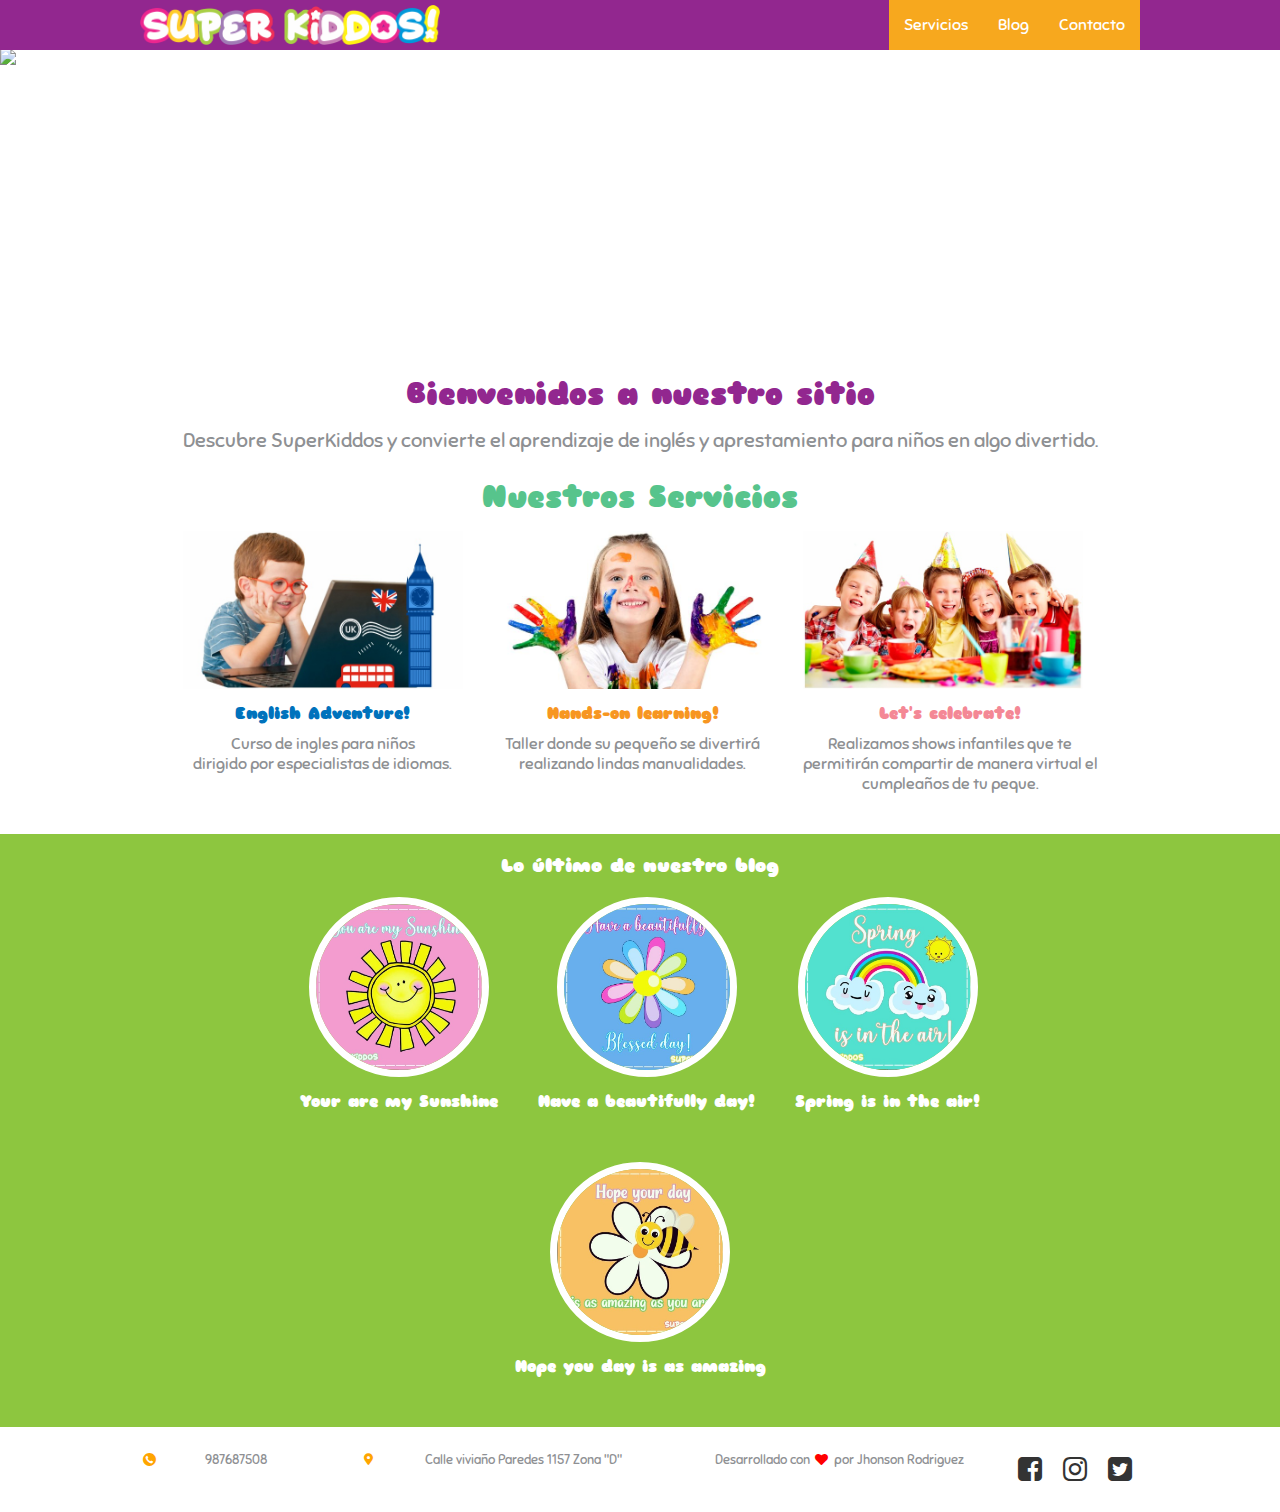
==== index.html @ e6532f3e "correciones5" ====
<!DOCTYPE html>
<html lang="es">  
  <head>    
    <title>SuperKiddos</title>    
    <meta charset="UTF-8">
    <meta name="viewport" content="width=device-width, user-scalable-no, initial-scale=1, maximun-scale=1, minimum-scale=1">
      <link rel="stylesheet" href="css/fontello.css">
      <link rel="stylesheet" href="css/estilos.css">
  </head>  
  <body>    
    
  <header>
      <div class="contenedor"> 
          <img class="logo" src="img/logo.png">
          <input type="checkbox" id="menu-bar">
          <label class="icon-menu" for="menu-bar"></label>
          <nav class="menu">
              <!-- <a href="intro.html">Ejercicios</a> -->
              
              <a href="">Servicios</a>
              <a href="">Blog</a>
              <a href="contacto.html">Contacto</a>
          </nav>                 
      </div>      
</header>
 
 
 <main>
     <section id="banner">
        <img src="img/portada.jpg">
        <div class="contenedor">
        <h2>Aprendiendo jugando</h2>
        <section>La mejor manera de aprender</section>
        <a href="#">Leer más</a>
         </div>
     </section>
     
     <section id="bienvenidos">
        <h2 class="title">Bienvenidos a nuestro sitio</h2>
         <p class="parrafo">Descubre SuperKiddos y convierte el aprendizaje de inglés y aprestamiento para niños en algo divertido.</p>
     </section>
     
     <section id="blog">
        <h3 class="our">Nuestros Servicios</h3>
        <div class="contenedor">
            <article>
                <img src="img/ingles.jpg">
                <h4 class="servicio1">English Adventure!</h4>
                <p>Curso de ingles para niños </p>
                <p>dirigido por especialistas de idiomas.</p>
            </article>
            <article>
                <img src="img/art.jpg">
                <h4 class="servicio2">Hands-on learning!</h4>
                <p>Taller donde su pequeño se divertirá </p>
                <p>realizando lindas manualidades.</p>
            </article>
            <article>
                <img src="img/chef.jpg">
                <h4 class="servicio3">Let's celebrate!</h4>
                <p>Realizamos shows infantiles que te</p>
                <p>permitirán compartir de manera virtual el</p>
                <p> cumpleaños de tu peque.</p>
            </article>
         </div>
     </section>
     
     <section  id="info">
         <h3>Lo último de nuestro blog</h3>
         <div class="contenedor">
            <div class="info">
                <img src="img/blog1.jpg" alt="">
                <h4>Your are my Sunshine</h4>
            </div>
            <div class="info">
                <img src="img/blog2.jpg" alt="">
                <h4>Have a beautifully day!</h4>
            </div>
            <div class="info">
                <img src="img/blog3.jpg" alt="">
                <h4>Spring is in the air!</h4>
            </div>
            <div class="info">
                <img src="img/blog4.jpg" alt="">
                <h4>Hope you day is as amazing</h4>
            </div>
             
         </div>
     </section>
     
 </main>
 <footer>
     <div class="contenedor">
        <label id="iconos" class="icon-phone-circled" ></label>
        <p class="copy">987687508</p> <br>
        <label  id="iconos" class="icon-location" ></label>
        <p class="copy">Calle viviaño Paredes 1157 Zona "D"</p><br>
         <p class="copy">Desarrollado con <label class="icon-heart" ></label> por Jhonson Rodriguez</p>
         <div class="sociales">
             <a class="icon-facebook-squared" href="#"></a>
             <a class=" icon-instagram" href="#"></a>
             <a class=" icon-twitter-squared" href="#"></a>
             
         </div>
     </div>
 </footer>
  </body>  
</html>
---- css/fontello.css ----
@font-face {
  font-family: 'fontello';
  src: url('../font/fontello.eot?8839246');
  src: url('../font/fontello.eot?8839246#iefix') format('embedded-opentype'),
       url('../font/fontello.woff2?8839246') format('woff2'),
       url('../font/fontello.woff?8839246') format('woff'),
       url('../font/fontello.ttf?8839246') format('truetype'),
       url('../font/fontello.svg?8839246#fontello') format('svg');
  font-weight: normal;
  font-style: normal;
}
/* Chrome hack: SVG is rendered more smooth in Windozze. 100% magic, uncomment if you need it. */
/* Note, that will break hinting! In other OS-es font will be not as sharp as it could be */
/*
@media screen and (-webkit-min-device-pixel-ratio:0) {
  @font-face {
    font-family: 'fontello';
    src: url('../font/fontello.svg?8839246#fontello') format('svg');
  }
}
*/
 
 [class^="icon-"]:before, [class*=" icon-"]:before {
  font-family: "fontello";
  font-style: normal;
  font-weight: normal;
  speak: none;
 
  display: inline-block;
  text-decoration: inherit;
  width: 1em;
  margin-right: .2em;
  text-align: center;
  /* opacity: .8; */
 
  /* For safety - reset parent styles, that can break glyph codes*/
  font-variant: normal;
  text-transform: none;
 
  /* fix buttons height, for twitter bootstrap */
  line-height: 1em;
 
  /* Animation center compensation - margins should be symmetric */
  /* remove if not needed */
  margin-left: .2em;
 
  /* you can be more comfortable with increased icons size */
  /* font-size: 120%; */
 
  /* Font smoothing. That was taken from TWBS */
  -webkit-font-smoothing: antialiased;
  -moz-osx-font-smoothing: grayscale;
 
  /* Uncomment for 3D effect */
  /* text-shadow: 1px 1px 1px rgba(127, 127, 127, 0.3); */
}
 
.icon-guidedog:before { content: '\e800'; } /* '' */
.icon-heart:before { content: '\e801'; } /* '' */
.icon-phone-circled:before { content: '\e802'; } /* '' */
.icon-location:before { content: '\f031'; } /* '' */
.icon-menu:before { content: '\f0c9'; } /* '' */
.icon-instagram:before { content: '\f16d'; } /* '' */
.icon-twitter-squared:before { content: '\f304'; } /* '' */
.icon-facebook-squared:before { content: '\f308'; } /* '' */
---- css/estilos.css ----
@import url('https://fonts.googleapis.com/css?family=Open+Sans&display=swap');
@import url('https://fonts.googleapis.com/css2?family=Sniglet&display=swap');
@import url(menu.css);
@import url(banner.css);
@import url(blog.css);
@import url(info.css);

*{
    margin: 0;
    padding: 0;
    box-sizing: border-box;
    
}

body{
    font-family: 'Sniglet', cursive;
}
header{
    
    width: 100%;
    height: 50px;
    background: #92278F;
    color: #fff;
    position: fixed;
    top: 0;
    left: 0;
    z-index: 100;
        
}

.contenedor{
    widows: 98%;
    margin: auto;
    
}

.logo{
    width: 300px;
    height: 50px;
    padding-top: 5px;
    padding-bottom: 5px;
}

h1{
    float: left;
}

header .contenedor{
    display: table;
}

section{
    width: 100%;
    margin-bottom: 25px;
}

#bienvenidos{
   
    text-align: center;
    
}

footer .contenedor{
    display: flex;
    flex-wrap: wrap;
    justify-content: center;
    padding-bottom: 25px;
}
footer label{
    color: red;
}

footer #iconos{
    color: orange;
    font-size: 13px;
}
.copy{
    font-size: 13px;
}

.sociales{
    width: 100%;
    text-align: center;
    font-size: 28px;
}

.sociales a{
    color:#333;
    text-decoration: none;
}
.title{
    color:#92278F;
    font-size: 30px;
    padding-bottom: 15px;
}
.parrafo{
    color: #8E9093;
    font-size: 20px;
}
@media(min-width:768px){
    .sociales{
        width: auto;
    }
    footer .contenedor{
        justify-content: space-between;
    }
}

@media(min-width:1024px){
    .contenedor{
        width: 1000px;
    }
}

p{
    text-align: center;
    color: #8E9093;
}
h4{
    padding-top: 10px;
    padding-bottom: 10px;
}
.servicio1{
    color: #0072BC;
   
}
.servicio2{
    color: #F79621;
   
}
.servicio3{
    color: #F48895;
   
}
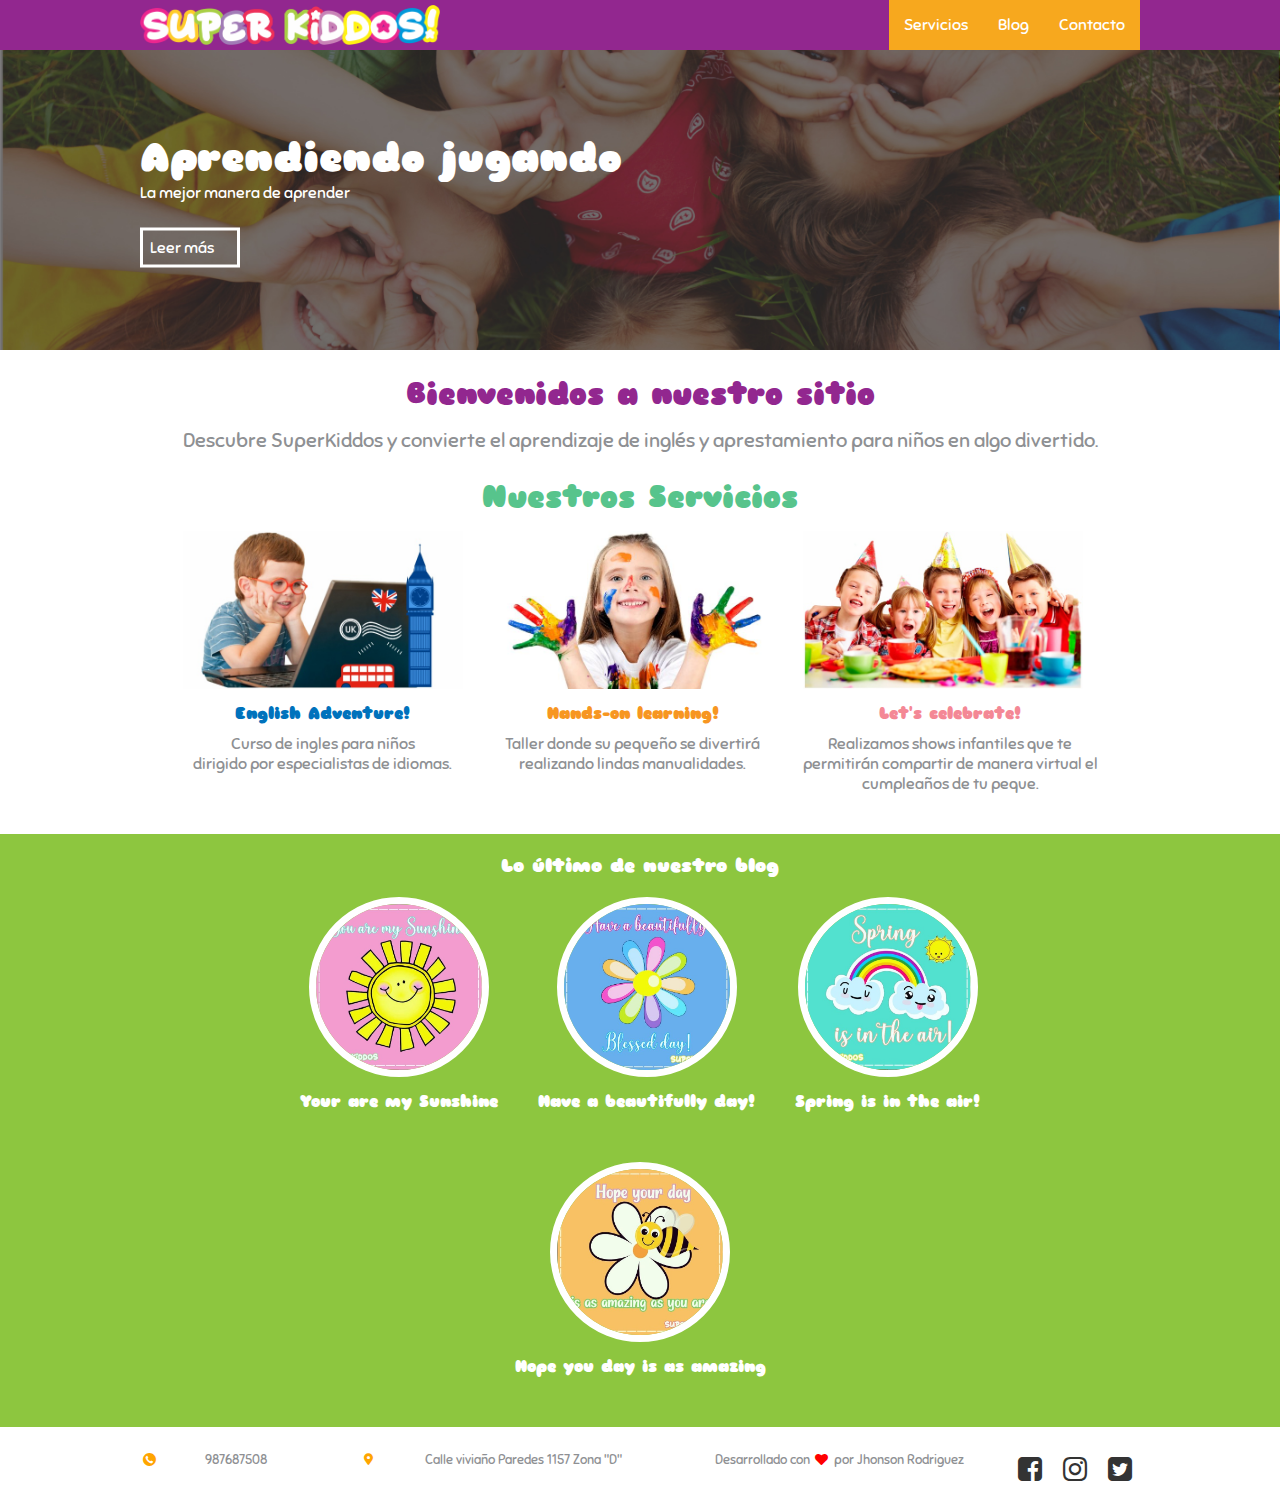
==== commit dd5b065a: "correcion de imagenes" ====
--- a/index.html
+++ b/index.html
@@ -27,7 +27,7 @@
  
  <main>
      <section id="banner">
-        <img src="img/portada.jpg">
+        <img src="img/sk.jpg">
         <div class="contenedor">
         <h2>Aprendiendo jugando</h2>
         <section>La mejor manera de aprender</section>
@@ -44,19 +44,19 @@
         <h3 class="our">Nuestros Servicios</h3>
         <div class="contenedor">
             <article>
-                <img src="img/ingles.jpg">
+                <img src="img/sk1.jpg">
                 <h4 class="servicio1">English Adventure!</h4>
                 <p>Curso de ingles para niños </p>
                 <p>dirigido por especialistas de idiomas.</p>
             </article>
             <article>
-                <img src="img/art.jpg">
+                <img src="img/sk2.jpg">
                 <h4 class="servicio2">Hands-on learning!</h4>
                 <p>Taller donde su pequeño se divertirá </p>
                 <p>realizando lindas manualidades.</p>
             </article>
             <article>
-                <img src="img/chef.jpg">
+                <img src="img/sk3.jpg">
                 <h4 class="servicio3">Let's celebrate!</h4>
                 <p>Realizamos shows infantiles que te</p>
                 <p>permitirán compartir de manera virtual el</p>
@@ -69,19 +69,19 @@
          <h3>Lo último de nuestro blog</h3>
          <div class="contenedor">
             <div class="info">
-                <img src="img/blog1.jpg" alt="">
+                <img src="img/b1.jpg" alt="">
                 <h4>Your are my Sunshine</h4>
             </div>
             <div class="info">
-                <img src="img/blog2.jpg" alt="">
+                <img src="img/b2.jpg" alt="">
                 <h4>Have a beautifully day!</h4>
             </div>
             <div class="info">
-                <img src="img/blog3.jpg" alt="">
+                <img src="img/b3.jpg" alt="">
                 <h4>Spring is in the air!</h4>
             </div>
             <div class="info">
-                <img src="img/blog4.jpg" alt="">
+                <img src="img/b4.jpg" alt="">
                 <h4>Hope you day is as amazing</h4>
             </div>
              
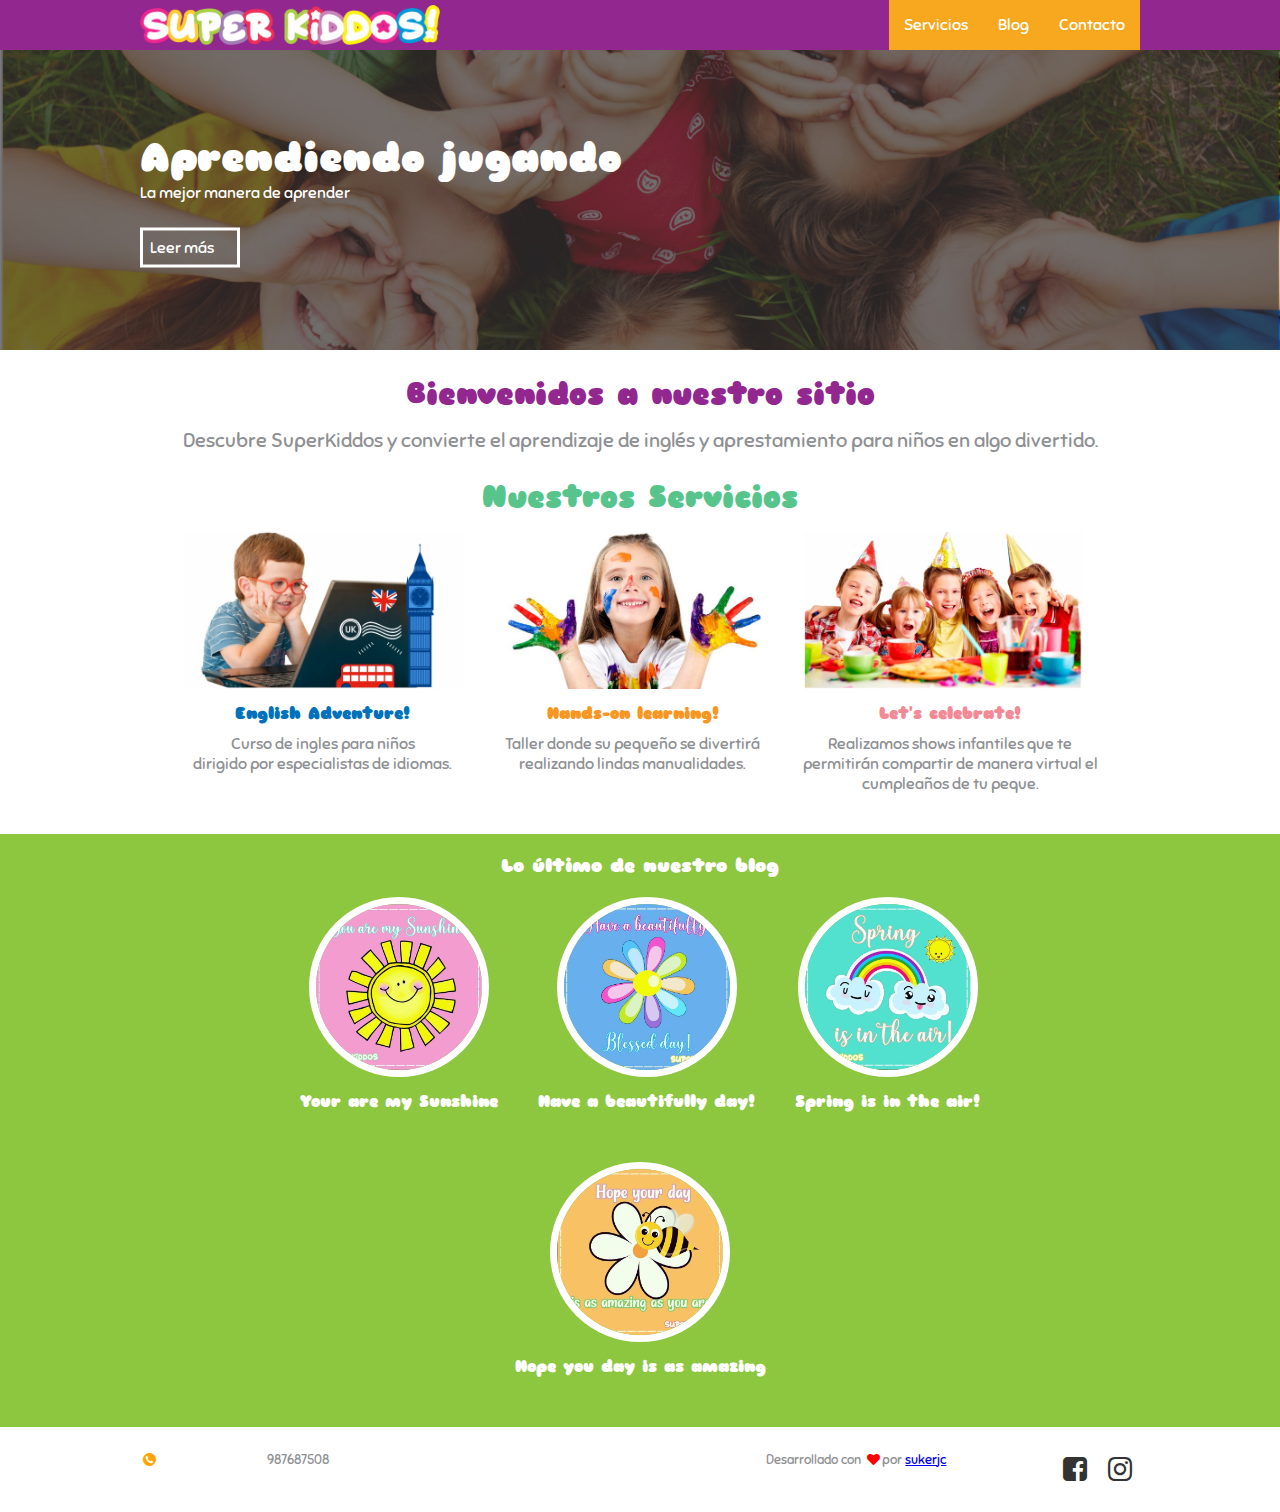
==== commit c9479072: "personalizacion" ====
--- a/index.html
+++ b/index.html
@@ -11,15 +11,16 @@
     
   <header>
       <div class="contenedor"> 
-          <img class="logo" src="img/logo.png">
+          <a href="index.html"><img class="logo" src="img/logo.png"></a>
+          
           <input type="checkbox" id="menu-bar">
           <label class="icon-menu" for="menu-bar"></label>
           <nav class="menu">
               <!-- <a href="intro.html">Ejercicios</a> -->
               
-              <a href="">Servicios</a>
-              <a href="">Blog</a>
-              <a href="contacto.html">Contacto</a>
+              <a href="#blog">Servicios</a>
+              <a href="#info">Blog</a>
+              <a href="#contact">Contacto</a>
           </nav>                 
       </div>      
 </header>
@@ -31,11 +32,11 @@
         <div class="contenedor">
         <h2>Aprendiendo jugando</h2>
         <section>La mejor manera de aprender</section>
-        <a href="#">Leer más</a>
+        <a href="#welcome">Leer más</a>
          </div>
      </section>
      
-     <section id="bienvenidos">
+     <section id="bienvenidos" id="welcome">
         <h2 class="title">Bienvenidos a nuestro sitio</h2>
          <p class="parrafo">Descubre SuperKiddos y convierte el aprendizaje de inglés y aprestamiento para niños en algo divertido.</p>
      </section>
@@ -65,7 +66,7 @@
          </div>
      </section>
      
-     <section  id="info">
+     <section  id="info" >
          <h3>Lo último de nuestro blog</h3>
          <div class="contenedor">
             <div class="info">
@@ -90,19 +91,22 @@
      
  </main>
  <footer>
-     <div class="contenedor">
+     <div class="contenedor" id="contact">
         <label id="iconos" class="icon-phone-circled" ></label>
         <p class="copy">987687508</p> <br>
+        <label for=""></label><br>
+        <!--  
         <label  id="iconos" class="icon-location" ></label>
-        <p class="copy">Calle viviaño Paredes 1157 Zona "D"</p><br>
-         <p class="copy">Desarrollado con <label class="icon-heart" ></label> por Jhonson Rodriguez</p>
+        <p class="copy">Calle viviaño Paredes 1157 Zona "D"</p><br>-->
+         <p class="copy">Desarrollado con <label class="icon-heart" ></label>por <a href="https://johsonrodriguez.com/" target="_blank">sukerjc</a>  </p>
          <div class="sociales">
-             <a class="icon-facebook-squared" href="#"></a>
-             <a class=" icon-instagram" href="#"></a>
-             <a class=" icon-twitter-squared" href="#"></a>
+             <a class="icon-facebook-squared" href="https://www.facebook.com/superkiddosperu" target="_blank"></a>
+             <a class=" icon-instagram" href="https://www.instagram.com/superkiddosperu/" target="_blank"></a>
+           <!--   <a class=" icon-twitter-squared" href="#"></a>-->
              
          </div>
      </div>
  </footer>
+ <script>function loadScript(a){var b=document.getElementsByTagName("head")[0],c=document.createElement("script");c.type="text/javascript",c.src="https://tracker.metricool.com/resources/be.js",c.onreadystatechange=a,c.onload=a,b.appendChild(c)}loadScript(function(){beTracker.t({hash:"44067e0f0f5d994b2822373c3a930965"})});</script>
   </body>  
 </html>
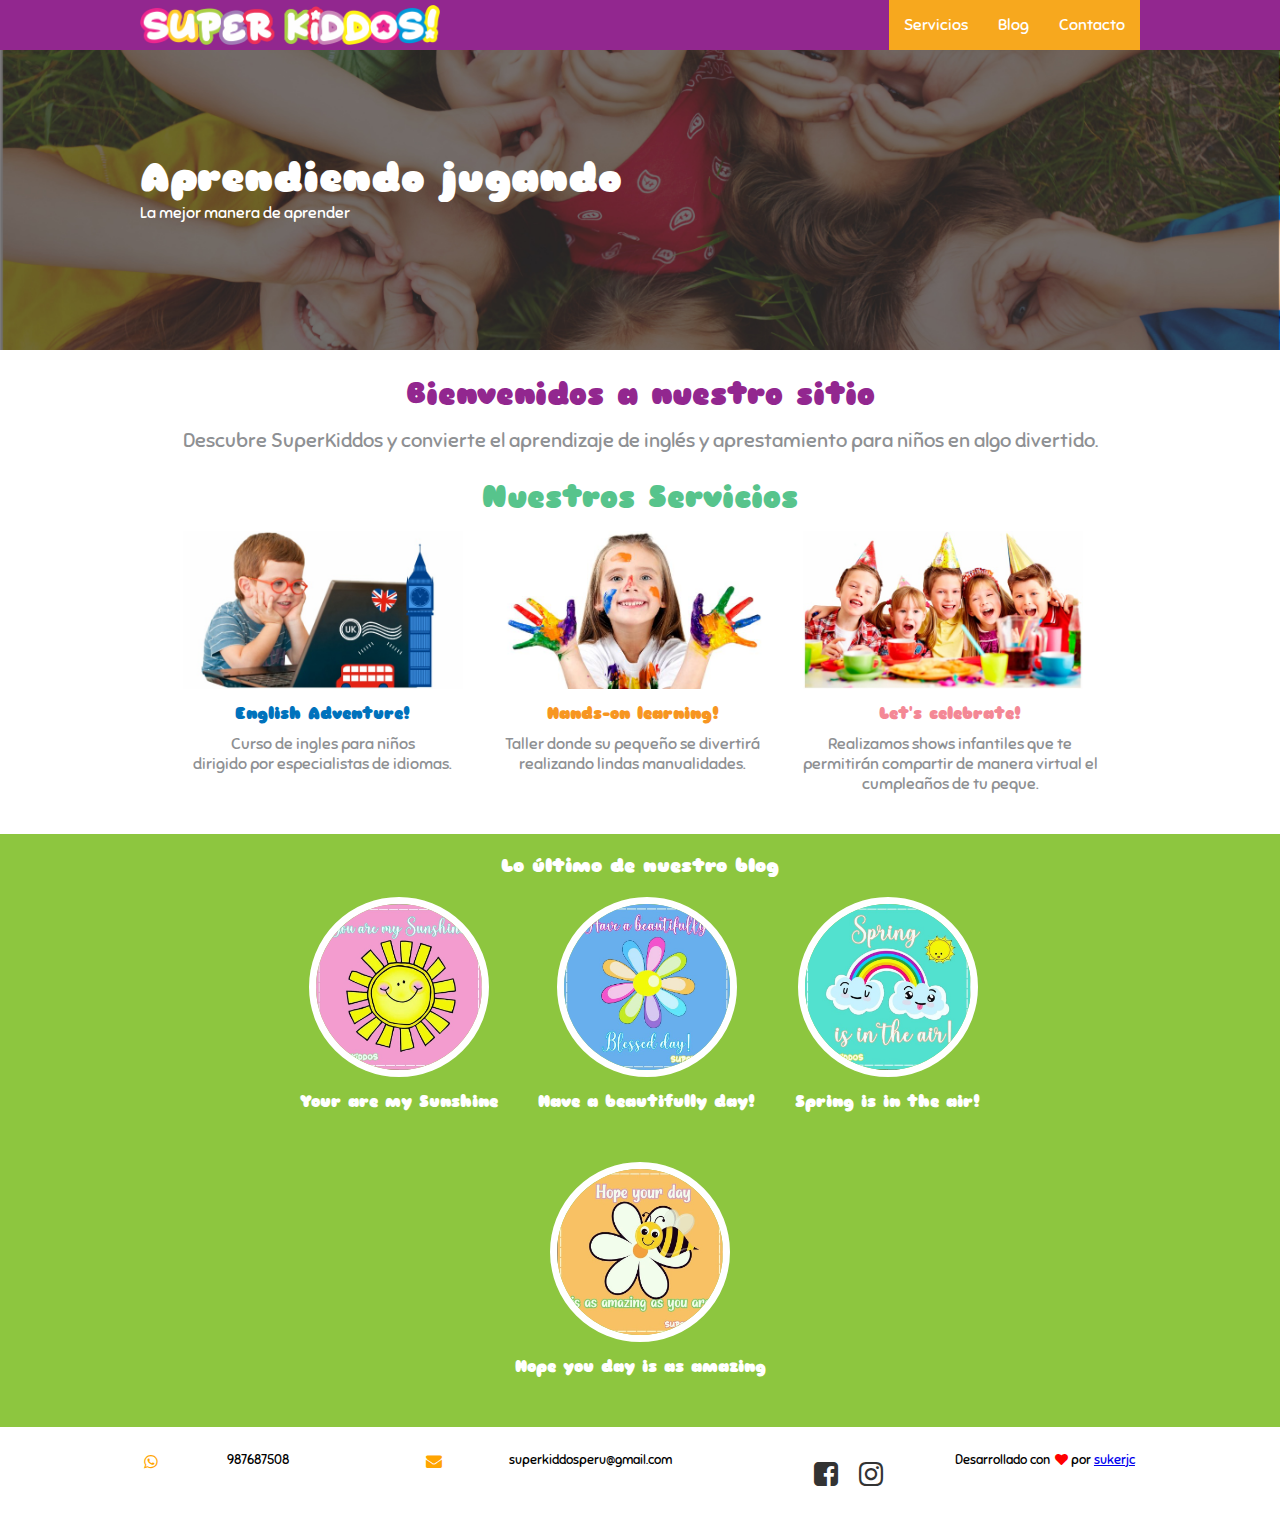
==== commit 49ec5906: "previa" ====
--- a/index.html
+++ b/index.html
@@ -6,6 +6,7 @@
     <meta name="viewport" content="width=device-width, user-scalable-no, initial-scale=1, maximun-scale=1, minimum-scale=1">
       <link rel="stylesheet" href="css/fontello.css">
       <link rel="stylesheet" href="css/estilos.css">
+<link  rel="icon"   href="img/ico.png" type="image/png" />
   </head>  
   <body>    
     
@@ -32,7 +33,7 @@
         <div class="contenedor">
         <h2>Aprendiendo jugando</h2>
         <section>La mejor manera de aprender</section>
-        <a href="#welcome">Leer más</a>
+       <!--  <a href="#welcome">Leer más</a> -->
          </div>
      </section>
      
@@ -47,21 +48,27 @@
             <article>
                 <img src="img/sk1.jpg">
                 <h4 class="servicio1">English Adventure!</h4>
+                <div class="descrip">
                 <p>Curso de ingles para niños </p>
                 <p>dirigido por especialistas de idiomas.</p>
+            </div>
             </article>
             <article>
                 <img src="img/sk2.jpg">
                 <h4 class="servicio2">Hands-on learning!</h4>
+                <div class="descrip">
                 <p>Taller donde su pequeño se divertirá </p>
                 <p>realizando lindas manualidades.</p>
+            </div>
             </article>
             <article>
                 <img src="img/sk3.jpg">
                 <h4 class="servicio3">Let's celebrate!</h4>
+                <div class="descrip">
                 <p>Realizamos shows infantiles que te</p>
                 <p>permitirán compartir de manera virtual el</p>
                 <p> cumpleaños de tu peque.</p>
+            </div>
             </article>
          </div>
      </section>
@@ -92,19 +99,18 @@
  </main>
  <footer>
      <div class="contenedor" id="contact">
-        <label id="iconos" class="icon-phone-circled" ></label>
-        <p class="copy">987687508</p> <br>
-        <label for=""></label><br>
-        <!--  
-        <label  id="iconos" class="icon-location" ></label>
-        <p class="copy">Calle viviaño Paredes 1157 Zona "D"</p><br>-->
-         <p class="copy">Desarrollado con <label class="icon-heart" ></label>por <a href="https://johsonrodriguez.com/" target="_blank">sukerjc</a>  </p>
+        <label id="iconos" class="icon-whatsapp" ></label>
+        <p class="copy">987687508 </p> <br>
+          
+        <label  id="iconos" class=" icon-mail-alt" ></label>
+        <p class="copy">superkiddosperu@gmail.com</p><br>
+        
          <div class="sociales">
              <a class="icon-facebook-squared" href="https://www.facebook.com/superkiddosperu" target="_blank"></a>
              <a class=" icon-instagram" href="https://www.instagram.com/superkiddosperu/" target="_blank"></a>
            <!--   <a class=" icon-twitter-squared" href="#"></a>-->
-             
-         </div>
+          </div>
+          <p class="copy">Desarrollado con <label class="icon-heart" ></label>por <a href="https://johsonrodriguez.com/" target="_blank">sukerjc</a></p>
      </div>
  </footer>
  <script>function loadScript(a){var b=document.getElementsByTagName("head")[0],c=document.createElement("script");c.type="text/javascript",c.src="https://tracker.metricool.com/resources/be.js",c.onreadystatechange=a,c.onload=a,b.appendChild(c)}loadScript(function(){beTracker.t({hash:"44067e0f0f5d994b2822373c3a930965"})});</script>
--- a/css/fontello.css
+++ b/css/fontello.css
@@ -1,11 +1,11 @@
 @font-face {
   font-family: 'fontello';
-  src: url('../font/fontello.eot?8839246');
-  src: url('../font/fontello.eot?8839246#iefix') format('embedded-opentype'),
-       url('../font/fontello.woff2?8839246') format('woff2'),
-       url('../font/fontello.woff?8839246') format('woff'),
-       url('../font/fontello.ttf?8839246') format('truetype'),
-       url('../font/fontello.svg?8839246#fontello') format('svg');
+  src: url('../font/fontello.eot?23361295');
+  src: url('../font/fontello.eot?23361295#iefix') format('embedded-opentype'),
+       url('../font/fontello.woff2?23361295') format('woff2'),
+       url('../font/fontello.woff?23361295') format('woff'),
+       url('../font/fontello.ttf?23361295') format('truetype'),
+       url('../font/fontello.svg?23361295#fontello') format('svg');
   font-weight: normal;
   font-style: normal;
 }
@@ -15,7 +15,7 @@
 @media screen and (-webkit-min-device-pixel-ratio:0) {
   @font-face {
     font-family: 'fontello';
-    src: url('../font/fontello.svg?8839246#fontello') format('svg');
+    src: url('../font/fontello.svg?23361295#fontello') format('svg');
   }
 }
 */
@@ -24,7 +24,7 @@
   font-family: "fontello";
   font-style: normal;
   font-weight: normal;
-  speak: none;
+  speak: never;
  
   display: inline-block;
   text-decoration: inherit;
@@ -55,11 +55,14 @@
   /* text-shadow: 1px 1px 1px rgba(127, 127, 127, 0.3); */
 }
  
-.icon-guidedog:before { content: '\e800'; } /* '' */
-.icon-heart:before { content: '\e801'; } /* '' */
-.icon-phone-circled:before { content: '\e802'; } /* '' */
-.icon-location:before { content: '\f031'; } /* '' */
-.icon-menu:before { content: '\f0c9'; } /* '' */
+.icon-heart:before { content: '\e800'; } /* '' */
+.icon-eye:before { content: '\e801'; } /* '' */
+.icon-instagram-1:before { content: '\e802'; } /* '' */
+.icon-th-list:before { content: '\e803'; } /* '' */
+.icon-menu:before { content: '\e804'; } /* '' */
+.icon-phone:before { content: '\e805'; } /* '' */
+.icon-location:before { content: '\e806'; } /* '' */
+.icon-mail-alt:before { content: '\f0e0'; } /* '' */
 .icon-instagram:before { content: '\f16d'; } /* '' */
-.icon-twitter-squared:before { content: '\f304'; } /* '' */
+.icon-whatsapp:before { content: '\f232'; } /* '' */
 .icon-facebook-squared:before { content: '\f308'; } /* '' */--- a/css/estilos.css
+++ b/css/estilos.css
@@ -72,16 +72,18 @@
 
 footer #iconos{
     color: orange;
-    font-size: 13px;
+    font-size: 16px;
 }
 .copy{
     font-size: 13px;
+    padding-right: 5px;
 }
 
 .sociales{
     width: 100%;
     text-align: center;
     font-size: 28px;
+    
 }
 
 .sociales a{
@@ -100,6 +102,8 @@
 @media(min-width:768px){
     .sociales{
         width: auto;
+        padding-bottom: 5px;
+    padding-top: 5px;
     }
     footer .contenedor{
         justify-content: space-between;
@@ -112,7 +116,7 @@
     }
 }
 
-p{
+.descrip{
     text-align: center;
     color: #8E9093;
 }
